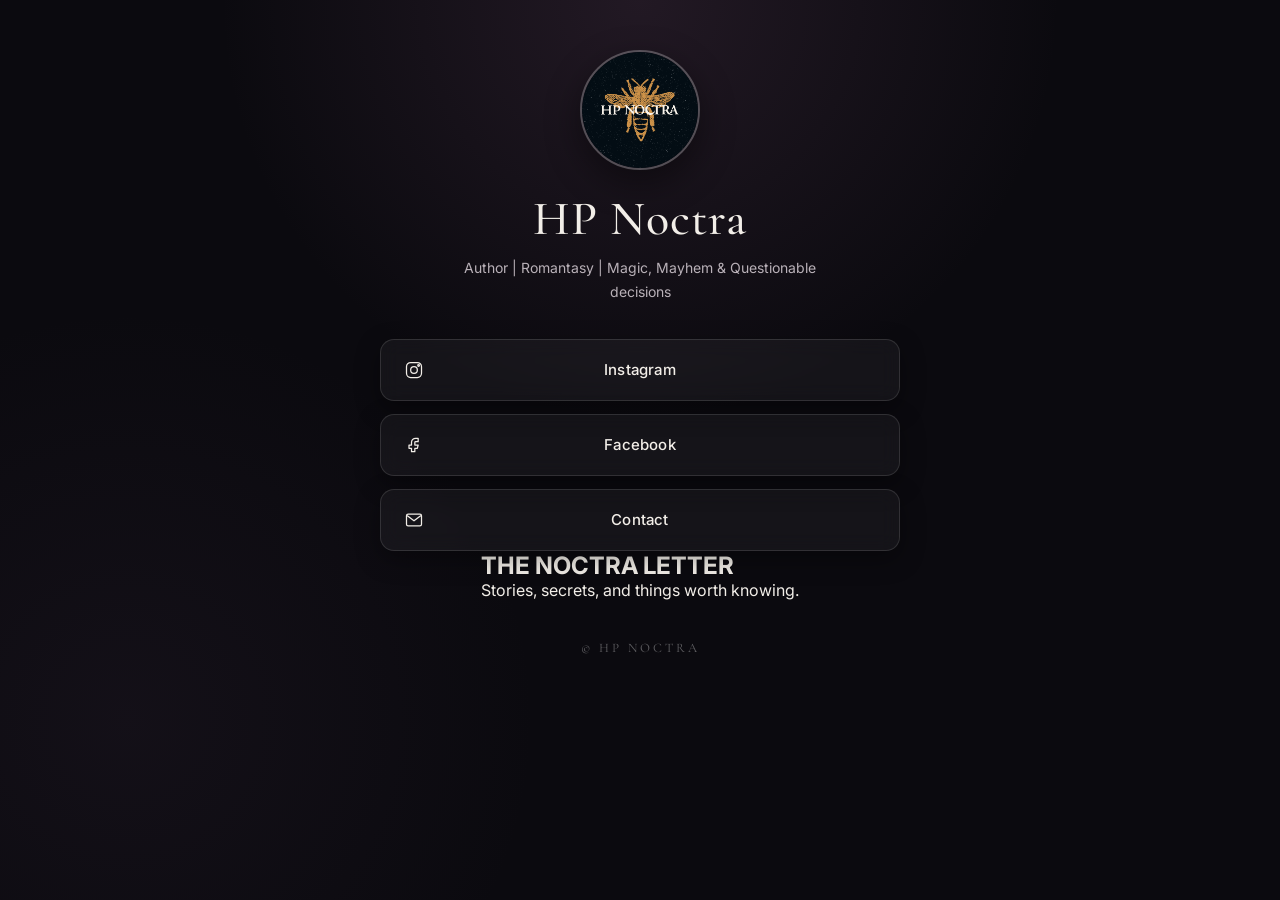
==== links/index.html @ 416983b7 "Update index.html" ====
<!DOCTYPE html>
<html lang="en">
<head>
    <meta charset="UTF-8">
    <meta name="viewport" content="width=device-width, initial-scale=1.0">

    <title>HP Noctra | Links</title>

    <meta
        name="description"
        content="Find HP Noctra online — books, social media, and more."
    >

    <link rel="preconnect" href="https://fonts.googleapis.com">
    <link rel="preconnect" href="https://fonts.gstatic.com" crossorigin>

    <link
        href="https://fonts.googleapis.com/css2?family=Cormorant+Garamond:wght@400;500;600;700&family=Inter:wght@400;500;600&display=swap"
        rel="stylesheet"
    >

    <link rel="stylesheet" href="style.css">
</head>

<body>

    <main class="links-page">

        <!-- Profile -->
        <section class="profile">

           <img
                src="logga.png"
                alt="HP Noctra"
                class="logo"
            >

            <h1>HP Noctra</h1>

            <p class="tagline">
                Author | Romantasy | Magic, Mayhem & Questionable decisions
            </p>

        </section>


        <!-- Links -->
        <nav class="links" aria-label="Social links">

            <a href="https://www.instagram.com/hpnoctra?igsh=ZWFvZ3NsZ2x2dmcw&utm_source=qr" class="link-button" target="_blank" rel="noopener noreferrer">
                <span class="icon">
                    <!-- Instagram -->
                    <svg viewBox="0 0 24 24" aria-hidden="true">
                        <rect x="3" y="3" width="18" height="18" rx="5"></rect>
                        <circle cx="12" cy="12" r="4"></circle>
                        <circle cx="17.5" cy="6.5" r="1"></circle>
                    </svg>
                </span>

                <span>Instagram</span>
            </a>


                <!-- Facebook -->
            <a href="https://www.facebook.com/people/HP-Noctra/61592702048573/" class="link-button" target="_blank" rel="noopener noreferrer">
                <span class="icon">
                    <!-- Facebook -->
                    <svg viewBox="0 0 24 24" aria-hidden="true">
                        <path d="M14 8h3V4h-3c-2.8 0-5 2.2-5 5v3H6v4h3v4h4v-4h3l1-4h-4V9c0-.6.4-1 1-1Z"></path>
                </svg>
            </span>

            <span>Facebook</span>
            </a>
                

<!--            <a href="#" class="link-button" target="_blank" rel="noopener noreferrer">
                <span class="icon">
                    <svg viewBox="0 0 24 24" aria-hidden="true">
                        <path d="M7 4h6.5a4.5 4.5 0 0 1 0 9H7V4Z"></path>
                        <path d="M7 13h7a3.5 3.5 0 0 1 0 7H7v-7Z"></path>
                    </svg>
                </span>

                <span>Goodreads</span>
            </a> 
-->

 <!--           <a href="#" class="link-button" target="_blank" rel="noopener noreferrer">
                <span class="icon">
                    <svg viewBox="0 0 24 24" aria-hidden="true">
                        <path d="M14 4v10.2a4.2 4.2 0 1 1-3.5-4.1"></path>
                        <path d="M14 4c.4 2.4 1.9 4 4.5 4"></path>
                    </svg>
                </span>

                <span>TikTok</span>
            </a>
-->
 <!--            <a href="DIN-NEWSLETTER-LÄNK" class="link-button" target="_blank" rel="noopener noreferrer">
    <span class="icon">
        <!-- Newsletter -->
   <!--       <svg viewBox="0 0 24 24" aria-hidden="true">
            <rect x="3" y="5" width="18" height="14" rx="2"></rect>
            <path d="m4 7 8 6 8-6"></path>
            </svg>
            </span>

            <span>Sign up for my newsletter</span>
        </a>
   -->         
            <a href="mailto:contact@hpnoctra.com" class="link-button">
                <span class="icon">
                    <!-- Mail -->
                    <svg viewBox="0 0 24 24" aria-hidden="true">
                        <rect x="3" y="5" width="18" height="14" rx="2"></rect>
                        <path d="m4 7 8 6 8-6"></path>
                    </svg>
                </span>

                <span>Contact</span>
            </a>

        </nav>

        
    <section class="newsletter">
        <h2>THE NOCTRA LETTER</h2>
        <p>Stories, secrets, and things worth knowing.</p>

        <script async src="https://subscribe-forms.beehiiv.com/v3/loader.js" data-beehiiv-form="e78f3741-e23d-4ebd-8f1a-f8e8249fee23"></script>
    </section>

        
        <footer>
            <span>© HP NOCTRA</span>
        </footer>

    </main>

</body>
</html>
---- links/style.css ----
/* =========================================
   HP NOCTRA — LINKS PAGE
   ========================================= */


/* ---------- Base ---------- */

:root {
    --background: #0b0a0f;
    --surface: rgba(255, 255, 255, 0.045);
    --surface-hover: rgba(255, 255, 255, 0.075);

    --text: #f2eee8;
    --muted: #b9b1b8;

    --accent: #c6a6b8;
    --border: rgba(255, 255, 255, 0.12);

    --shadow: rgba(0, 0, 0, 0.35);
}


* {
    box-sizing: border-box;
    margin: 0;
    padding: 0;
}


html {
    min-height: 100%;
}


body {
    min-height: 100vh;

    background:
        radial-gradient(
            circle at 50% 0%,
            rgba(116, 77, 110, 0.22),
            transparent 38%
        ),
        radial-gradient(
            circle at 10% 80%,
            rgba(72, 52, 78, 0.14),
            transparent 30%
        ),
        var(--background);

    color: var(--text);

    font-family: "Inter", sans-serif;

    display: flex;
    justify-content: center;

    padding: 50px 20px 35px;
}


/* ---------- Main container ---------- */

.links-page {
    width: 100%;
    max-width: 520px;

    display: flex;
    flex-direction: column;
    align-items: center;
}


/* ---------- Profile ---------- */

.profile {
    text-align: center;

    margin-bottom: 35px;
}


.logo {
    display: block;
    width: 120px;
    height: 120px;
    margin: 0 auto 20px;
    
    border-radius: 50%;
    
    object-fit: cover;
    
    border: 2px solid rgba(255, 255, 255, 0.25);
    
    box-shadow:
        0 12px 35px rgba(0, 0, 0, 0.45);
}


.profile h1 {
    font-family: "Cormorant Garamond", serif;

    font-size: 48px;
    font-weight: 500;

    letter-spacing: 1px;

    margin-bottom: 8px;
}


.tagline {
    max-width: 390px;

    margin: 0 auto;

    color: var(--muted);

    font-size: 14px;
    line-height: 1.7;
}


/* ---------- Links ---------- */

.links {
    width: 100%;

    display: flex;
    flex-direction: column;

    gap: 13px;
}


.link-button {
    position: relative;

    width: 100%;
    min-height: 62px;

    padding: 0 24px;

    display: flex;
    align-items: center;
    justify-content: center;

    color: var(--text);

    text-decoration: none;

    background: var(--surface);

    border: 1px solid var(--border);

    border-radius: 14px;

    backdrop-filter: blur(10px);

    box-shadow:
        0 8px 25px var(--shadow);

    transition:
        transform 0.25s ease,
        background 0.25s ease,
        border-color 0.25s ease;
}


.link-button:hover {
    transform: translateY(-2px);

    background: var(--surface-hover);

    border-color: rgba(198, 166, 184, 0.4);
}


.link-button:active {
    transform: translateY(0);
}


/* ---------- Icons ---------- */

.icon {
    position: absolute;

    left: 22px;

    width: 21px;
    height: 21px;

    display: flex;
    align-items: center;
    justify-content: center;
}


.icon svg {
    width: 20px;
    height: 20px;

    fill: none;

    stroke: currentColor;

    stroke-width: 1.5;

    stroke-linecap: round;
    stroke-linejoin: round;
}


.link-button span:last-child {
    font-size: 15px;
    font-weight: 500;

    letter-spacing: 0.2px;
}


/* ---------- Footer ---------- */

footer {
    margin-top: 40px;

    color: rgba(255, 255, 255, 0.35);

    font-family: "Cormorant Garamond", serif;

    font-size: 13px;

    letter-spacing: 3px;
}


/* ---------- Mobile ---------- */

@media (max-width: 600px) {

    body {
        padding:
            35px 18px 30px;
    }


    .profile {
        margin-bottom: 30px;
    }


    .profile h1 {
        font-size: 42px;
    }


    .tagline {
        font-size: 13px;
    }


    .link-button {
        min-height: 58px;
    }
}
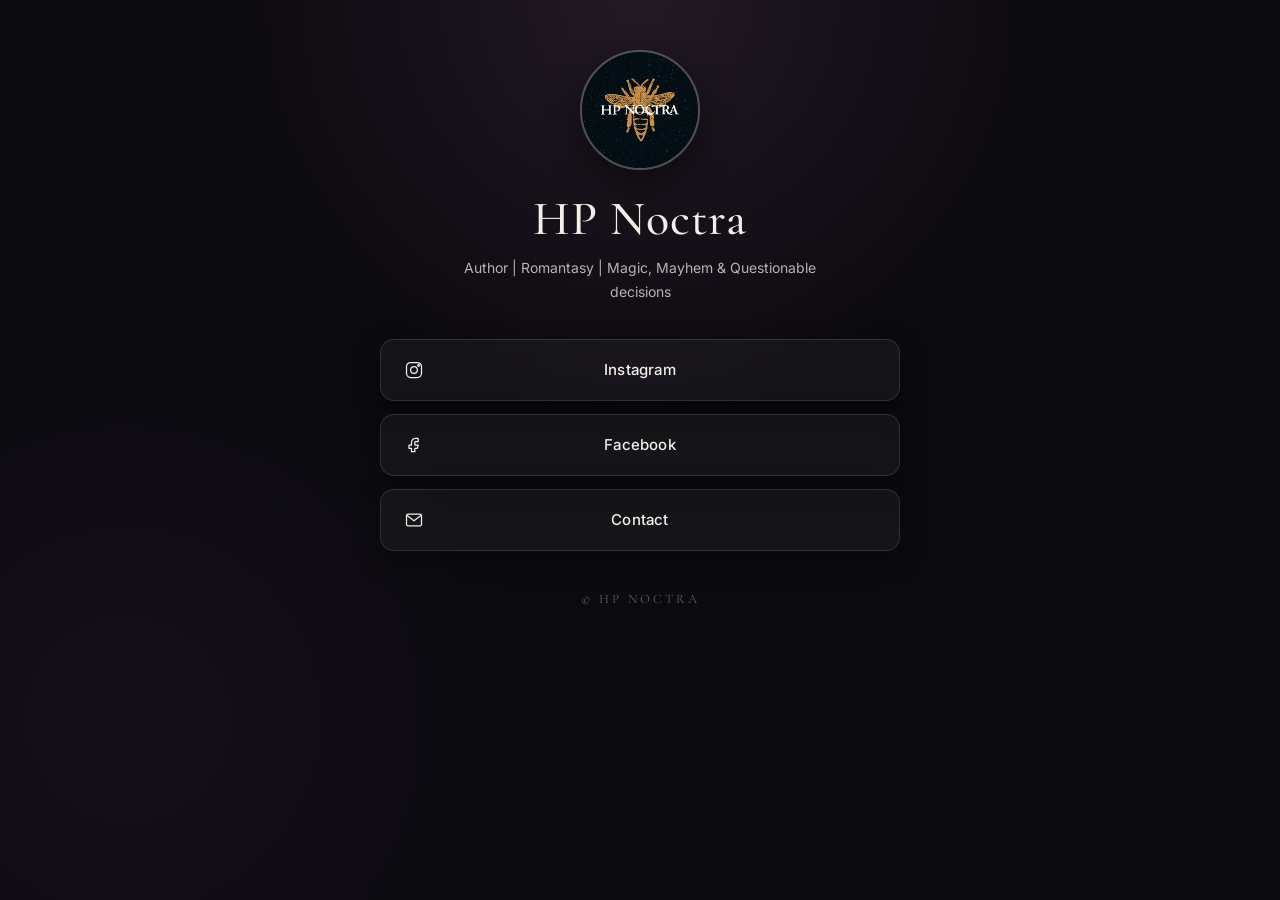
==== commit 34a78273: "Update index.html" ====
--- a/links/index.html
+++ b/links/index.html
@@ -125,8 +125,6 @@
 
         
     <section class="newsletter">
-        <h2>THE NOCTRA LETTER</h2>
-        <p>Stories, secrets, and things worth knowing.</p>
 
         <script async src="https://subscribe-forms.beehiiv.com/v3/loader.js" data-beehiiv-form="e78f3741-e23d-4ebd-8f1a-f8e8249fee23"></script>
     </section>
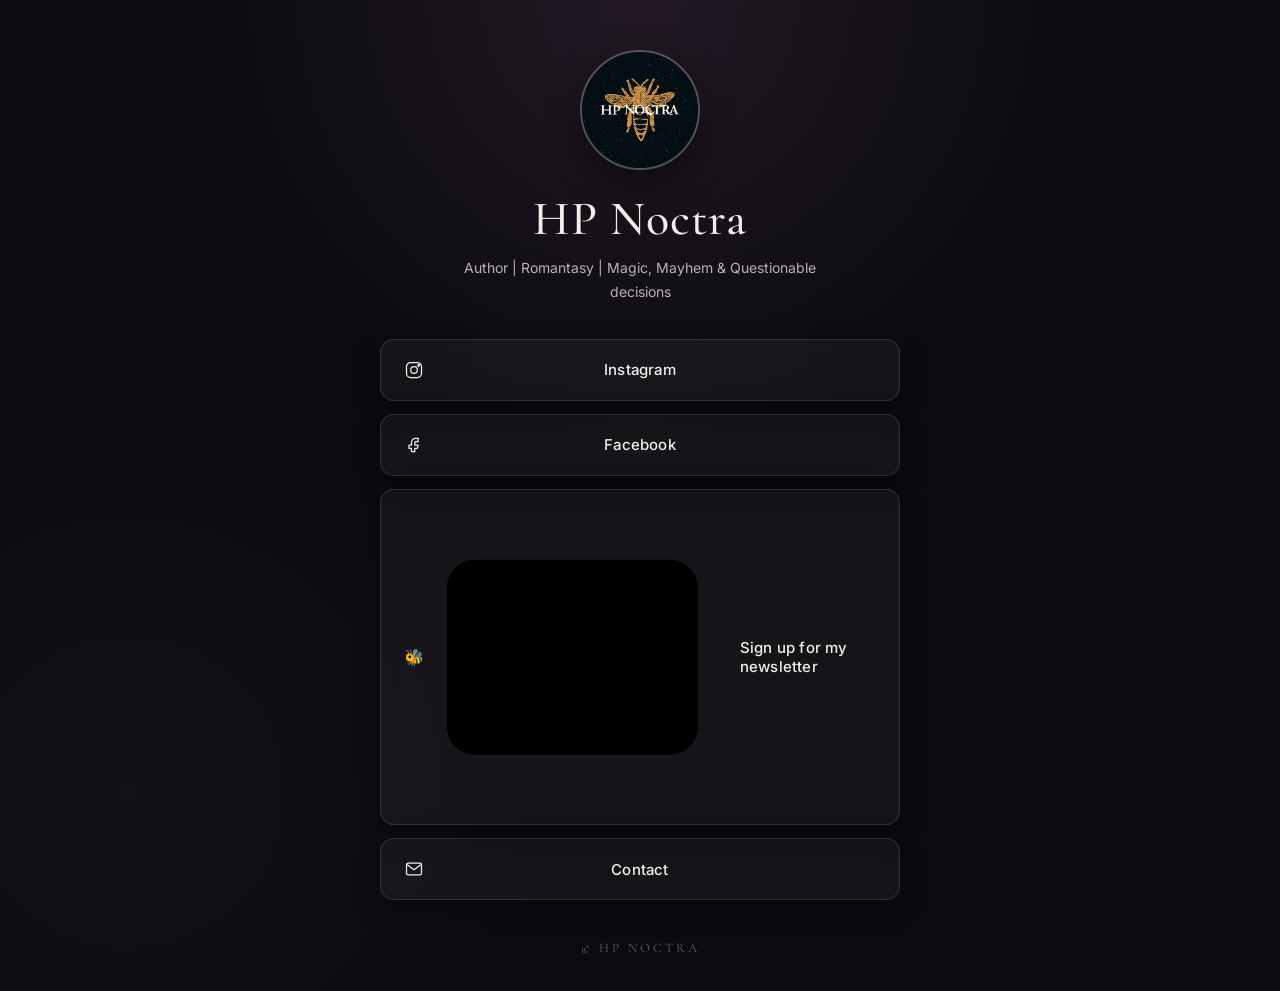
==== commit 84a987fc: "Update newsletter link and uncomment code Updated newsletter link to point to a new URL and uncommen" ====
--- a/links/index.html
+++ b/links/index.html
@@ -97,10 +97,10 @@
                 <span>TikTok</span>
             </a>
 -->
- <!--            <a href="DIN-NEWSLETTER-LÄNK" class="link-button" target="_blank" rel="noopener noreferrer">
-    <span class="icon">
+           <a href="https://hpnoctra.beehiiv.com/" class="link-button" target="_blank" rel="noopener">
+    <span class="icon">🐝</span>
         <!-- Newsletter -->
-   <!--       <svg viewBox="0 0 24 24" aria-hidden="true">
+        <svg viewBox="0 0 24 24" aria-hidden="true">
             <rect x="3" y="5" width="18" height="14" rx="2"></rect>
             <path d="m4 7 8 6 8-6"></path>
             </svg>
@@ -108,7 +108,7 @@
 
             <span>Sign up for my newsletter</span>
         </a>
-   -->         
+         
             <a href="mailto:contact@hpnoctra.com" class="link-button">
                 <span class="icon">
                     <!-- Mail -->
@@ -123,13 +123,6 @@
 
         </nav>
 
-        
-    <section class="newsletter">
-
-        <script async src="https://subscribe-forms.beehiiv.com/v3/loader.js" data-beehiiv-form="e78f3741-e23d-4ebd-8f1a-f8e8249fee23"></script>
-    </section>
-
-        
         <footer>
             <span>© HP NOCTRA</span>
         </footer>
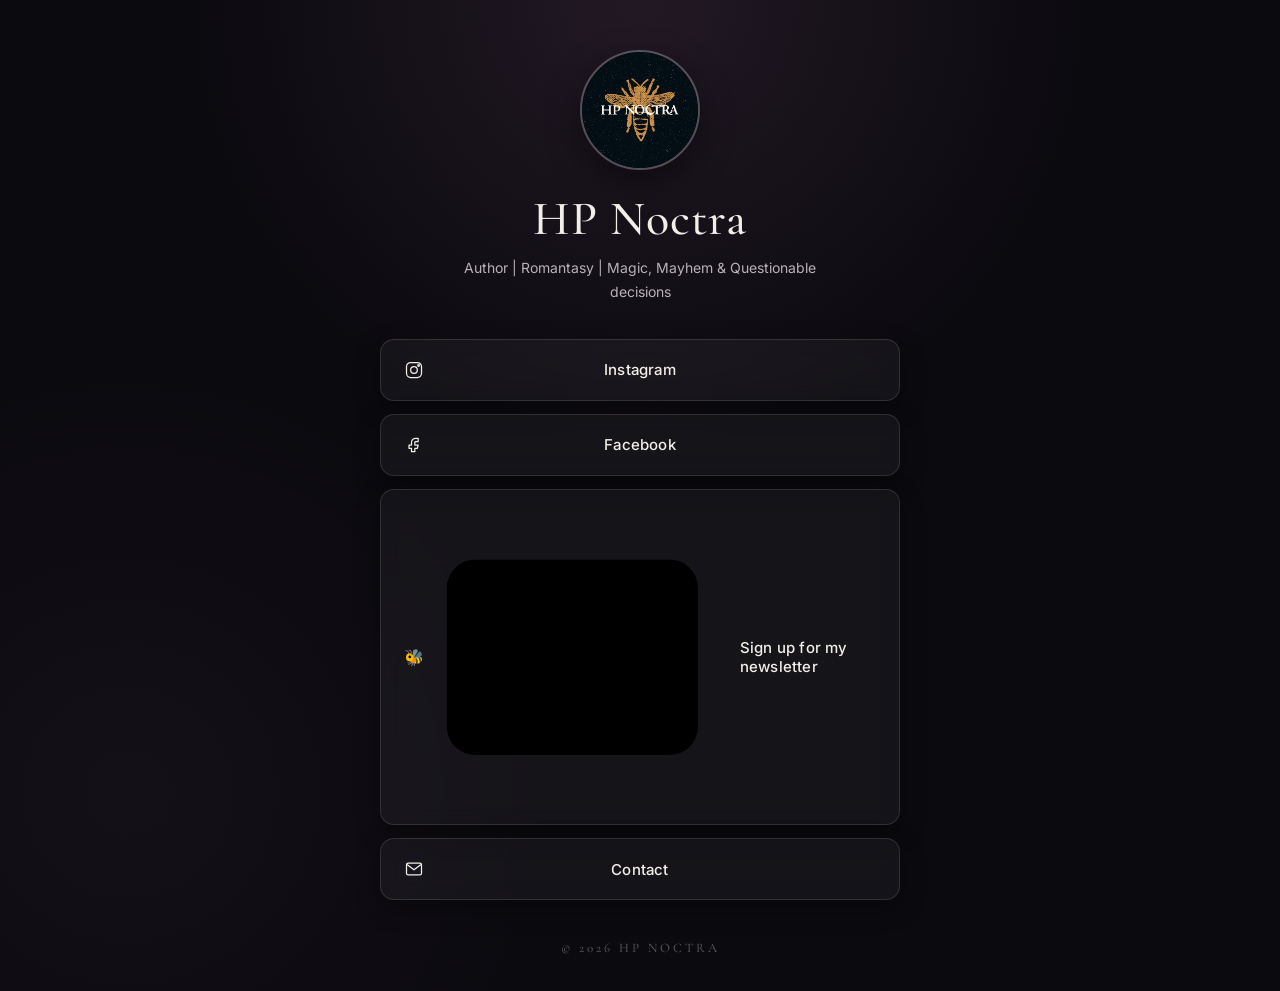
==== commit cd13481d: "Update footer copyright year to 2026" ====
--- a/links/index.html
+++ b/links/index.html
@@ -124,7 +124,7 @@
         </nav>
 
         <footer>
-            <span>© HP NOCTRA</span>
+            <span>© 2026 HP NOCTRA</span>
         </footer>
 
     </main>
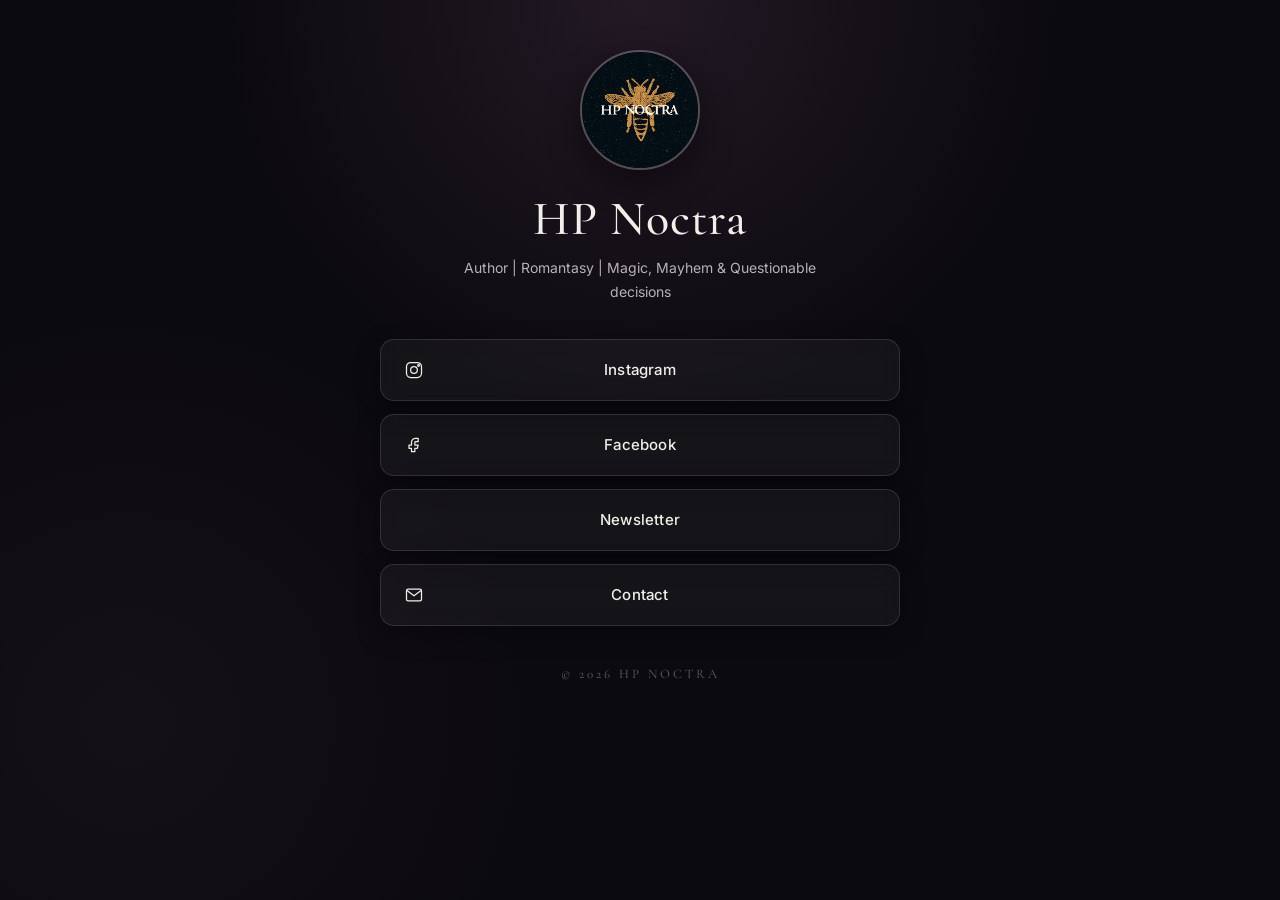
==== commit 18403687: "Update links in index.html Removed commented-out links for Goodreads and TikTok. Added a new link fo" ====
--- a/links/index.html
+++ b/links/index.html
@@ -72,43 +72,12 @@
 
             <span>Facebook</span>
             </a>
-                
 
-<!--            <a href="#" class="link-button" target="_blank" rel="noopener noreferrer">
-                <span class="icon">
-                    <svg viewBox="0 0 24 24" aria-hidden="true">
-                        <path d="M7 4h6.5a4.5 4.5 0 0 1 0 9H7V4Z"></path>
-                        <path d="M7 13h7a3.5 3.5 0 0 1 0 7H7v-7Z"></path>
-                    </svg>
-                </span>
-
-                <span>Goodreads</span>
-            </a> 
--->
-
- <!--           <a href="#" class="link-button" target="_blank" rel="noopener noreferrer">
-                <span class="icon">
-                    <svg viewBox="0 0 24 24" aria-hidden="true">
-                        <path d="M14 4v10.2a4.2 4.2 0 1 1-3.5-4.1"></path>
-                        <path d="M14 4c.4 2.4 1.9 4 4.5 4"></path>
-                    </svg>
-                </span>
-
-                <span>TikTok</span>
+            <a href="https://hpnoctra.beehiiv.com/" class="link-button" target="_blank" rel="noopener">
+                <span class="icon"></span>
+                <span>Newsletter</span>
             </a>
--->
-           <a href="https://hpnoctra.beehiiv.com/" class="link-button" target="_blank" rel="noopener">
-    <span class="icon">🐝</span>
-        <!-- Newsletter -->
-        <svg viewBox="0 0 24 24" aria-hidden="true">
-            <rect x="3" y="5" width="18" height="14" rx="2"></rect>
-            <path d="m4 7 8 6 8-6"></path>
-            </svg>
-            </span>
-
-            <span>Sign up for my newsletter</span>
-        </a>
-         
+            
             <a href="mailto:contact@hpnoctra.com" class="link-button">
                 <span class="icon">
                     <!-- Mail -->
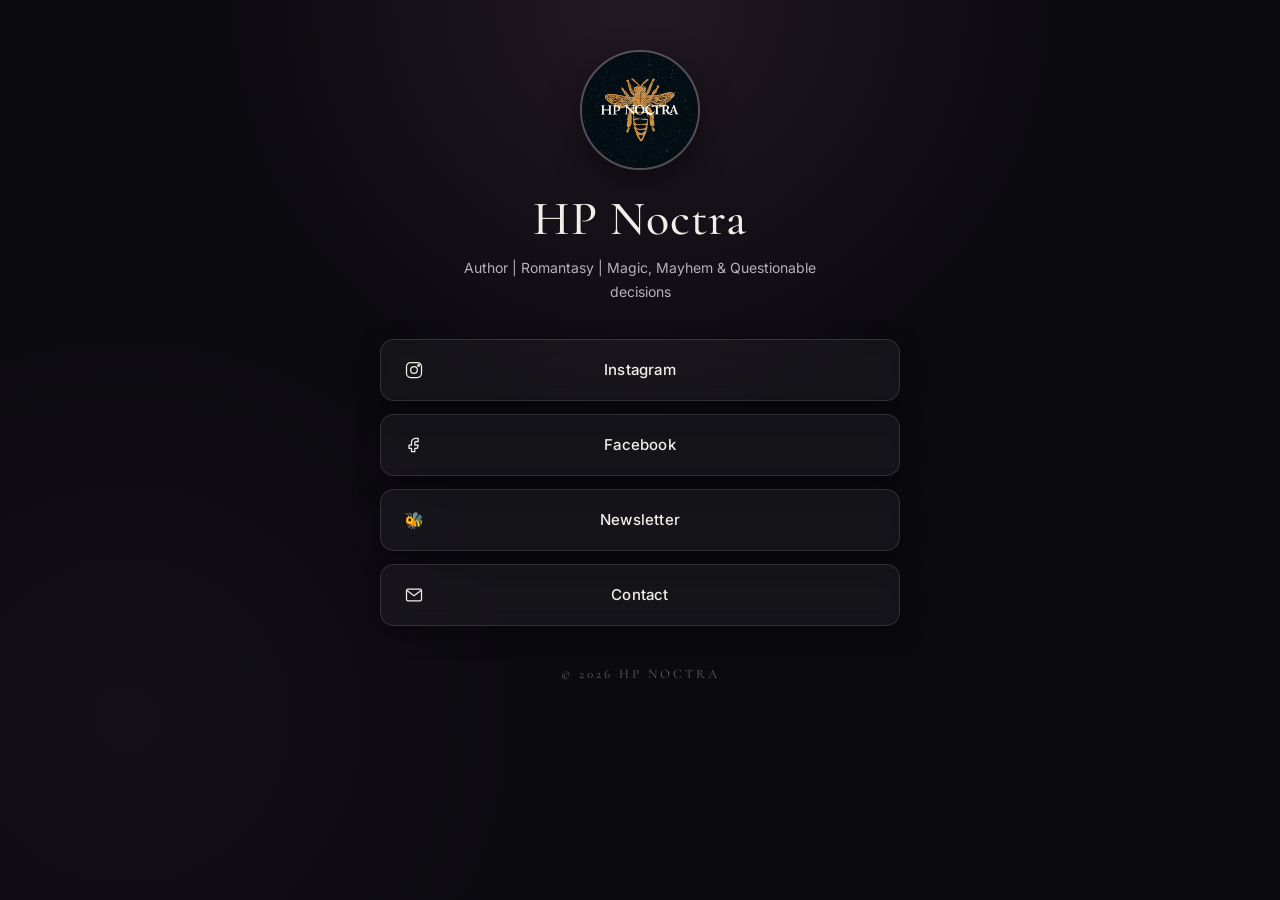
==== commit 615dbbc5: "Update newsletter link icon to a bee emoji" ====
--- a/links/index.html
+++ b/links/index.html
@@ -74,7 +74,7 @@
             </a>
 
             <a href="https://hpnoctra.beehiiv.com/" class="link-button" target="_blank" rel="noopener">
-                <span class="icon"></span>
+                <span class="icon">🐝</span>
                 <span>Newsletter</span>
             </a>
             
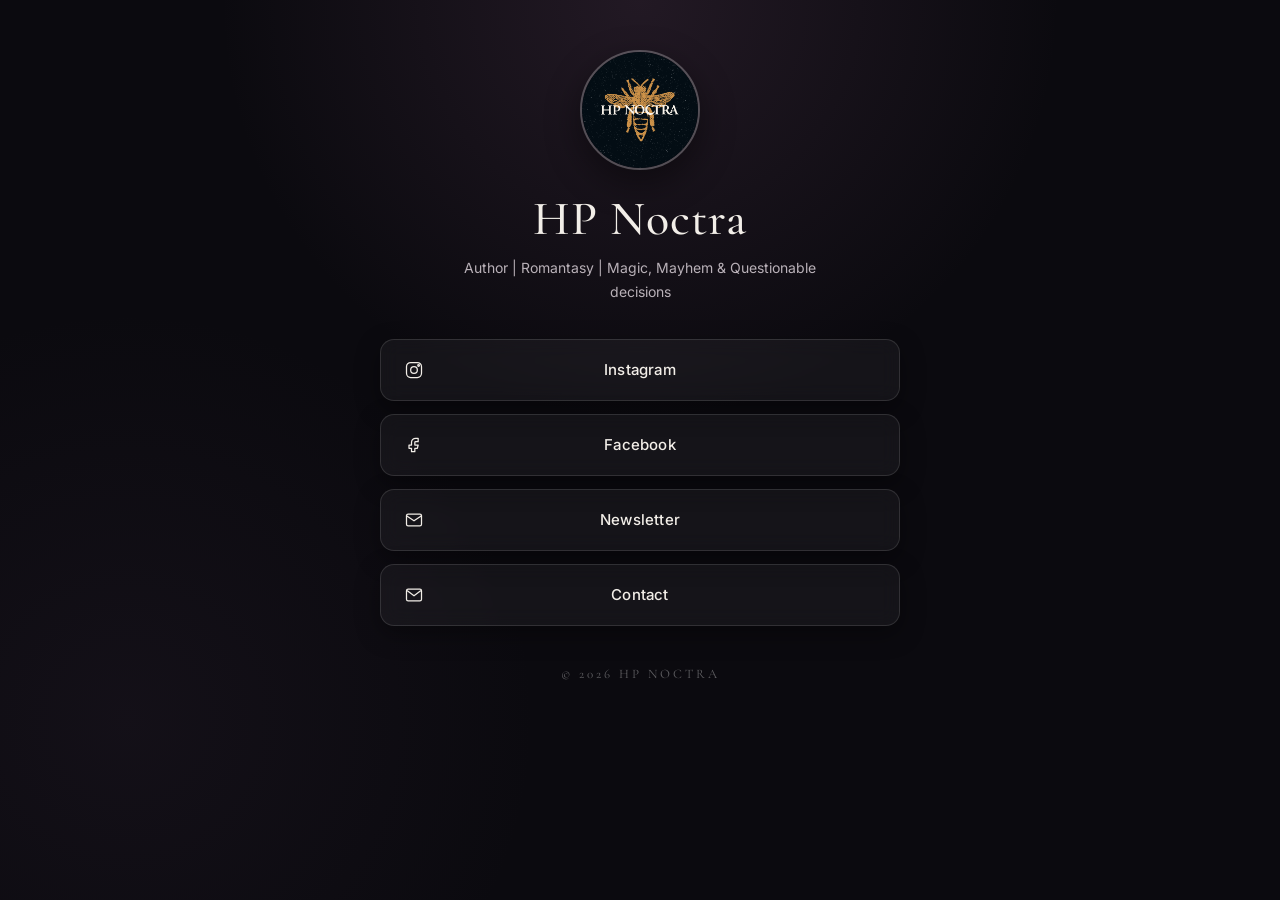
==== commit 6663e38e: "Replace newsletter link icon with SVG" ====
--- a/links/index.html
+++ b/links/index.html
@@ -73,10 +73,15 @@
             <span>Facebook</span>
             </a>
 
-            <a href="https://hpnoctra.beehiiv.com/" class="link-button" target="_blank" rel="noopener">
-                <span class="icon">🐝</span>
-                <span>Newsletter</span>
-            </a>
+           <a href="https://hpnoctra.beehiiv.com/" class="link-button" target="_blank" rel="noopener">
+    <span class="icon">
+        <svg viewBox="0 0 24 24" aria-hidden="true">
+            <rect x="3" y="5" width="18" height="14" rx="2"></rect>
+            <path d="M3 7l9 6 9-6"></path>
+        </svg>
+    </span>
+    <span>Newsletter</span>
+</a>
             
             <a href="mailto:contact@hpnoctra.com" class="link-button">
                 <span class="icon">
